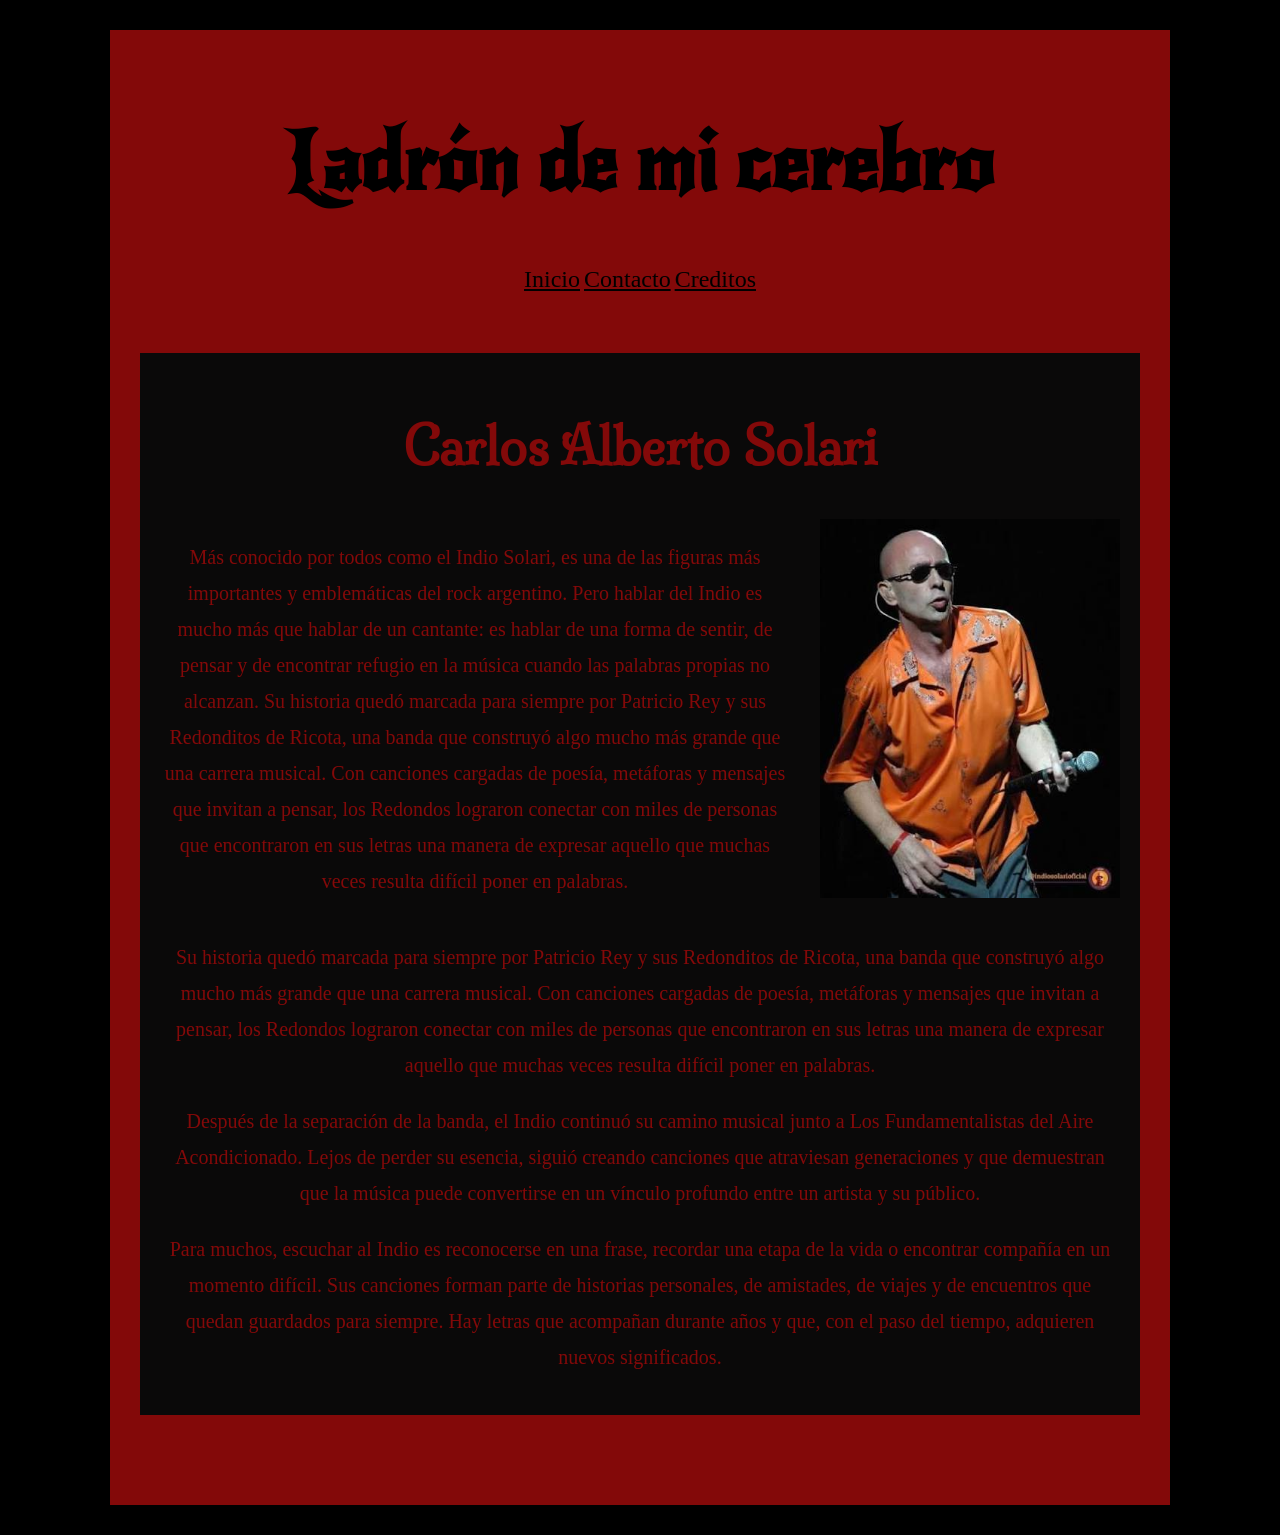
==== index.html @ 4a6aadce "index" ====
<!DOCTYPE html>
<html lang="es">
<head>
    <meta charset="UTF-8">
    <meta name="viewport" content="width=device-width, initial-scale=1.0">
    <title>Mi genio amor</title>
    <link rel="stylesheet" href="estilos/nuestro.css">
    <link rel="preconnect" href="https://fonts.googleapis.com">
<link rel="preconnect" href="https://fonts.gstatic.com" crossorigin>
<link href="https://fonts.googleapis.com/css2?family=Arvo:ital,wght@0,400;0,700;1,400;1,700&family=Barlow:ital,wght@0,100;0,200;0,300;0,400;0,500;0,600;0,700;0,800;0,900;1,100;1,200;1,300;1,400;1,500;1,600;1,700;1,800;1,900&family=Milonga&family=New+Rocker&display=swap" rel="stylesheet">
</head>
<body>

    <header>
        <h1>Ladrón de mi cerebro</h1>
        <nav>
            <a href="inicio.html">Inicio</a>
            <a href="contacto.html">Contacto</a>
            <a href="creditos.html">Creditos</a>
        </nav>
    </header>

    <main>
        <section>
            <h2>Carlos Alberto Solari</h2>
            
<div id="bloque">
        <p>Más conocido por todos como el Indio Solari, es una de las figuras más importantes y emblemáticas del rock argentino.
        Pero hablar del Indio es mucho más que hablar de un cantante: es hablar de una forma de sentir, de pensar y de encontrar 
        refugio en la música cuando las palabras propias no alcanzan.
        Su historia quedó marcada para siempre por Patricio Rey y sus Redonditos de Ricota,
         una banda que construyó algo mucho más grande que una carrera musical. Con canciones cargadas de poesía,
        metáforas y mensajes que invitan a pensar, los Redondos lograron conectar con miles de personas que encontraron en sus letras 
        una manera de expresar aquello que muchas veces resulta difícil poner en palabras.</p>

        <img src="img/guitarra.jpeg" alt="Indio guitarreando">
</div>
 <p>Su historia quedó marcada para siempre por Patricio Rey y sus Redonditos de Ricota, una banda que construyó algo mucho más grande que una carrera musical. Con canciones cargadas de poesía, metáforas y mensajes que invitan a pensar, los Redondos lograron conectar con miles de personas que encontraron en sus letras una manera de expresar aquello que muchas veces resulta difícil poner en palabras.</p>

        <p>Después de la separación de la banda, el Indio continuó su camino musical junto a Los Fundamentalistas del Aire Acondicionado. Lejos de perder su esencia, siguió creando canciones que atraviesan generaciones y que demuestran que la música puede convertirse en un vínculo profundo entre un artista y su público.</p>

        <p>Para muchos, escuchar al Indio es reconocerse en una frase, recordar una etapa de la vida o encontrar compañía en un momento difícil. Sus canciones forman parte de historias personales, de amistades, de viajes y de encuentros que quedan guardados para siempre. Hay letras que acompañan durante años y que, con el paso del tiempo, adquieren nuevos significados.</p>
  

    </main>

    <footer>
    
        
    </footer>

</body>
</html>
---- estilos/nuestro.css ----
/* Fondo general de la página */
body {
    background-color: black;
    color: black;
    text-align: center;
    margin: 20px;
    padding: 10px;
}

/* Bloque rojo con todo el contenido */
body > header,
body > main,
body > footer {
    background-color: rgb(131, 9, 9);
    max-width: 1000px;
    margin: 0 auto;
    padding: 30px;
}

/* Título principal */
h1 {
    font-family: 'New Rocker', cursive;
    font-size: 5em;
    color: black;
}

/* Títulos secundarios */
h2 {
    font-family: 'Milonga', cursive;
    font-size: 50px;
    color: rgb(131, 9, 9);
}

/* Secciones */
section {
    background-color: rgb(10, 9, 9);
    padding: 20px;
}

/* Párrafos */
p {
    font-size: 20px;
    line-height: 1.8;
    color: rgb(131, 9, 9);
}

/* Enlaces */
a {
    color: black;
    text-decoration: underline;
    font-size: 1.5em;
}

/* Bloque de párrafos e imagen: Mobile First */
#bloque {
    display: flex;
    flex-direction: column;
    align-items: center;
    gap: 20px;
}

/* Contenedor de los párrafos */
#bloque > div {
    width: 100%;
}

/* Imagen */
#bloque img {
    max-width: 100%;
    height: auto;
}

/* Adaptación para pantallas grandes */
@media (min-width: 768px) {
    #bloque {
        flex-direction: row;
        align-items: flex-start;
        gap: 30px;
    }

    #bloque > div {
        flex: 2;
    }

    #bloque img {
        flex: 1;
        width: 100%;
        max-width: 300px;
    }
}
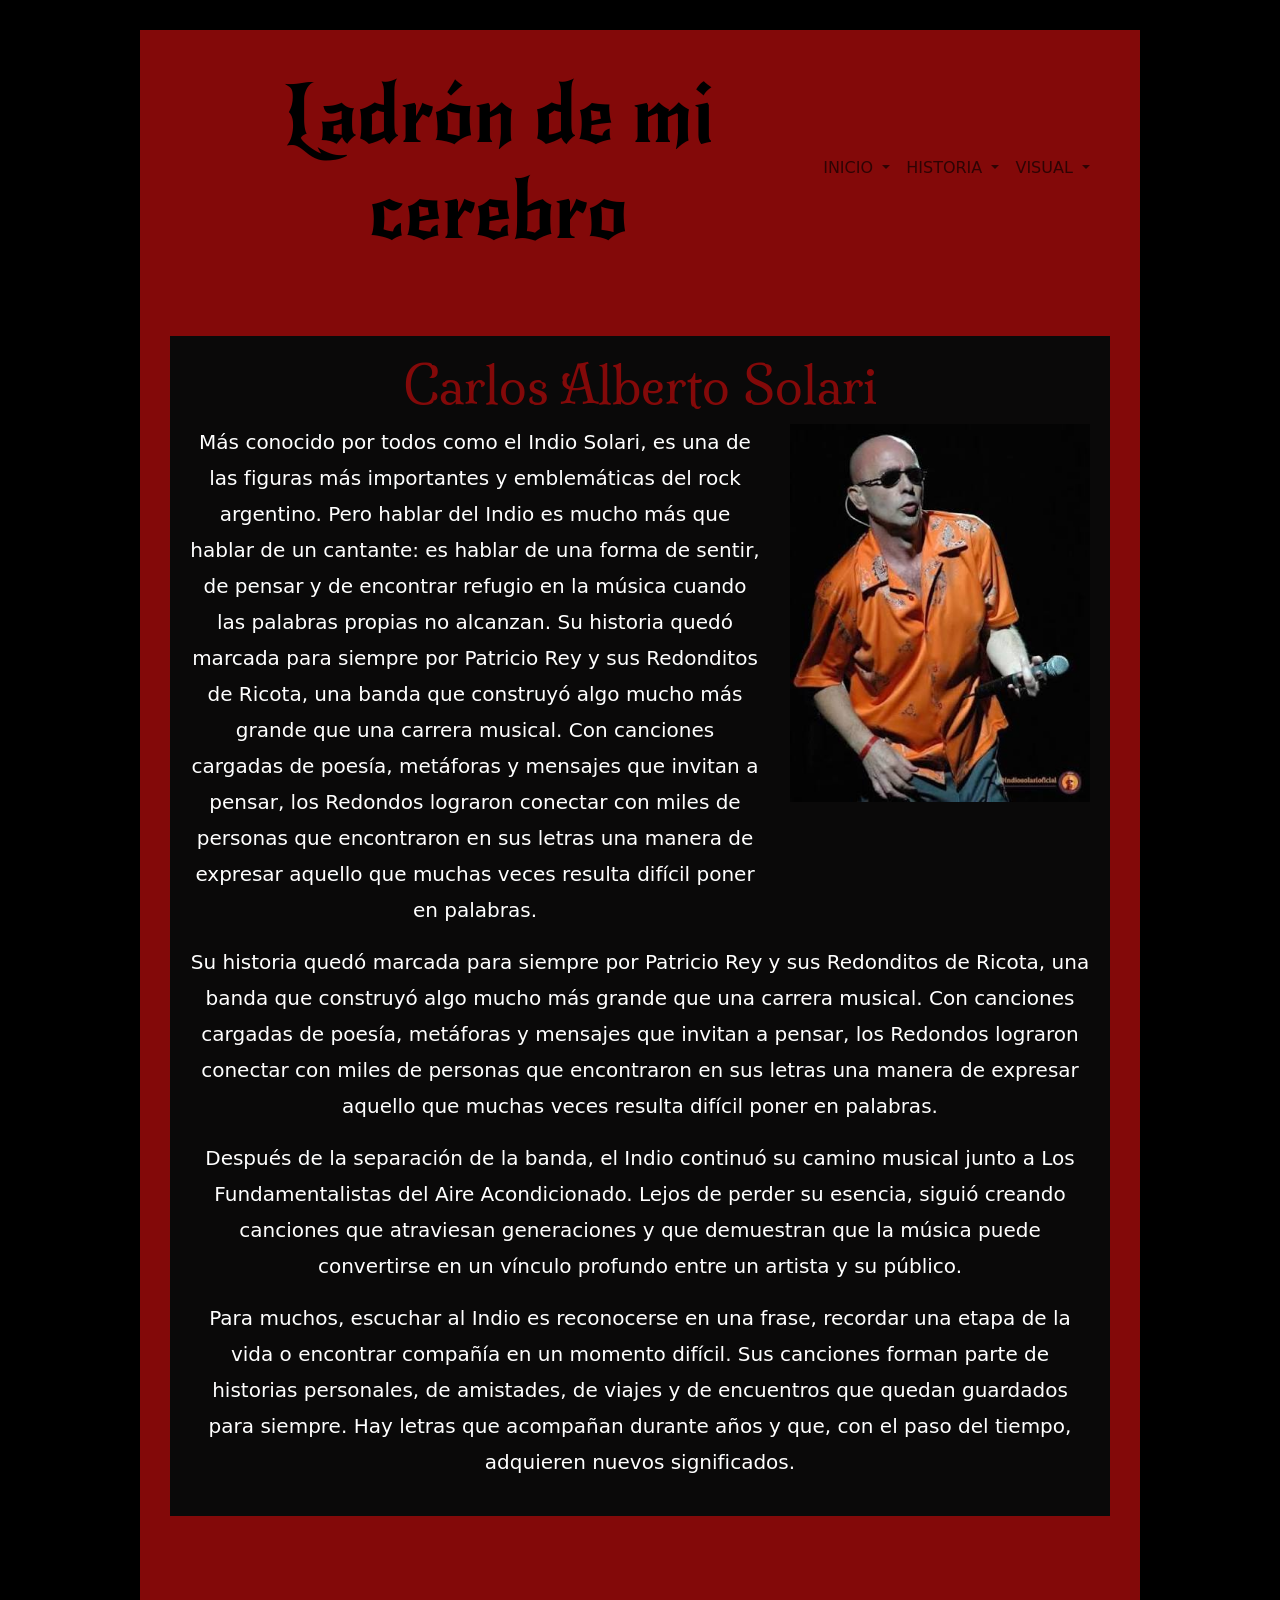
==== commit c807b0aa: "Framework + páginas Creación de páginas de contenido y adición del framework al código. Realización " ====
--- a/index.html
+++ b/index.html
@@ -4,20 +4,89 @@
     <meta charset="UTF-8">
     <meta name="viewport" content="width=device-width, initial-scale=1.0">
     <title>Mi genio amor</title>
-    <link rel="stylesheet" href="estilos/nuestro.css">
     <link rel="preconnect" href="https://fonts.googleapis.com">
 <link rel="preconnect" href="https://fonts.gstatic.com" crossorigin>
 <link href="https://fonts.googleapis.com/css2?family=Arvo:ital,wght@0,400;0,700;1,400;1,700&family=Barlow:ital,wght@0,100;0,200;0,300;0,400;0,500;0,600;0,700;0,800;0,900;1,100;1,200;1,300;1,400;1,500;1,600;1,700;1,800;1,900&family=Milonga&family=New+Rocker&display=swap" rel="stylesheet">
+<link href="https://cdn.jsdelivr.net/npm/bootstrap@5.3.8/dist/css/bootstrap.min.css" rel="stylesheet" integrity="sha384-sRIl4kxILFvY47J16cr9ZwB07vP4J8+LH7qKQnuqkuIAvNWLzeN8tE5YBujZqJLB" crossorigin="anonymous">
+  <link rel="stylesheet" href="estilos/nuestro.css">
 </head>
 <body>
 
     <header>
+       <nav class="navbar navbar-expand-lg">
+    <div class="container-fluid">
+
+        <!-- Nombre del sitio -->
+       
+        
         <h1>Ladrón de mi cerebro</h1>
-        <nav>
-            <a href="inicio.html">Inicio</a>
-            <a href="contacto.html">Contacto</a>
-            <a href="creditos.html">Creditos</a>
-        </nav>
+      
+      
+
+        <!-- Botón para pantallas pequeñas -->
+        <button class="navbar-toggler" type="button"
+            data-bs-toggle="collapse"
+            data-bs-target="#menuPrincipal"
+            aria-controls="menuPrincipal"
+            aria-expanded="false"
+            aria-label="Abrir menú">
+            <span class="navbar-toggler-icon"></span>
+        </button>
+
+        <!-- Menú de navegación -->
+        <div class="collapse navbar-collapse" id="menuPrincipal">
+            <ul class="navbar-nav ms-auto">
+
+                <!-- INICIO -->
+                <li class="nav-item dropdown">
+                    <a class="nav-link dropdown-toggle" href="#"
+                        role="button" data-bs-toggle="dropdown"
+                        aria-expanded="false">
+                        INICIO
+                    </a>
+
+                    <ul class="dropdown-menu">
+                        <li><a class="dropdown-item" href="index.html">INICIO</a></li>
+                        <li><a class="dropdown-item" href="contacto.html">FORO</a></li>
+                        <li><a class="dropdown-item" href="creditos.html">CRÉDITOS</a></li>
+                    </ul>
+                </li>
+
+                <!-- HISTORIA -->
+                <li class="nav-item dropdown">
+                    <a class="nav-link dropdown-toggle" href="#"
+                        role="button" data-bs-toggle="dropdown"
+                        aria-expanded="false">
+                        HISTORIA
+                    </a>
+
+                    <ul class="dropdown-menu">
+                        <li><a class="dropdown-item" href="linea-de-tiempo.html">LÍNEA DE TIEMPO</a></li>
+                        <li><a class="dropdown-item" href="ensayo.html">ENSAYO</a></li>
+                        <li><a class="dropdown-item" href="fallecimiento.html">FALLECIMIENTO</a></li>
+                    </ul>
+                </li>
+
+                <!-- VISUAL -->
+                <li class="nav-item dropdown">
+                    <a class="nav-link dropdown-toggle" href="#"
+                        role="button" data-bs-toggle="dropdown"
+                        aria-expanded="false">
+                        VISUAL
+                    </a>
+
+                    <ul class="dropdown-menu">
+                        <li><a class="dropdown-item" href="albumes.html">ÁLBUMES</a></li>
+                        <li><a class="dropdown-item" href="historia-visual.html">VISUAL</a></li>
+                        <li><a class="dropdown-item" href="reproductor.html">REPRODUCTOR</a></li>
+                    </ul>
+                </li>
+
+            </ul>
+        </div>
+    </div>
+</nav>
+
     </header>
 
     <main>
@@ -48,6 +117,6 @@
     
         
     </footer>
-
+ <script src="https://cdn.jsdelivr.net/npm/bootstrap@5.3.8/dist/js/bootstrap.bundle.min.js" integrity="sha384-FKyoEForCGlyvwx9Hj09JcYn3nv7wiPVlz7YYwJrWVcXK/BmnVDxM+D2scQbITxI" crossorigin="anonymous"></script>
 </body>
 </html>
--- a/estilos/nuestro.css
+++ b/estilos/nuestro.css
@@ -17,11 +17,22 @@
     padding: 30px;
 }
 
-/* Título principal */
+/* Título principal y menú de navegación */
 h1 {
     font-family: 'New Rocker', cursive;
     font-size: 5em;
     color: black;
+}
+
+
+.dropdown-menu {
+   background-color: black;
+}
+
+.dropdown-item {
+    color: white;
+    font-family: inherit;
+    font-size: 1rem;
 }
 
 /* Títulos secundarios */
@@ -41,7 +52,7 @@
 p {
     font-size: 20px;
     line-height: 1.8;
-    color: rgb(131, 9, 9);
+    color: rgb(255, 255, 255);
 }
 
 /* Enlaces */
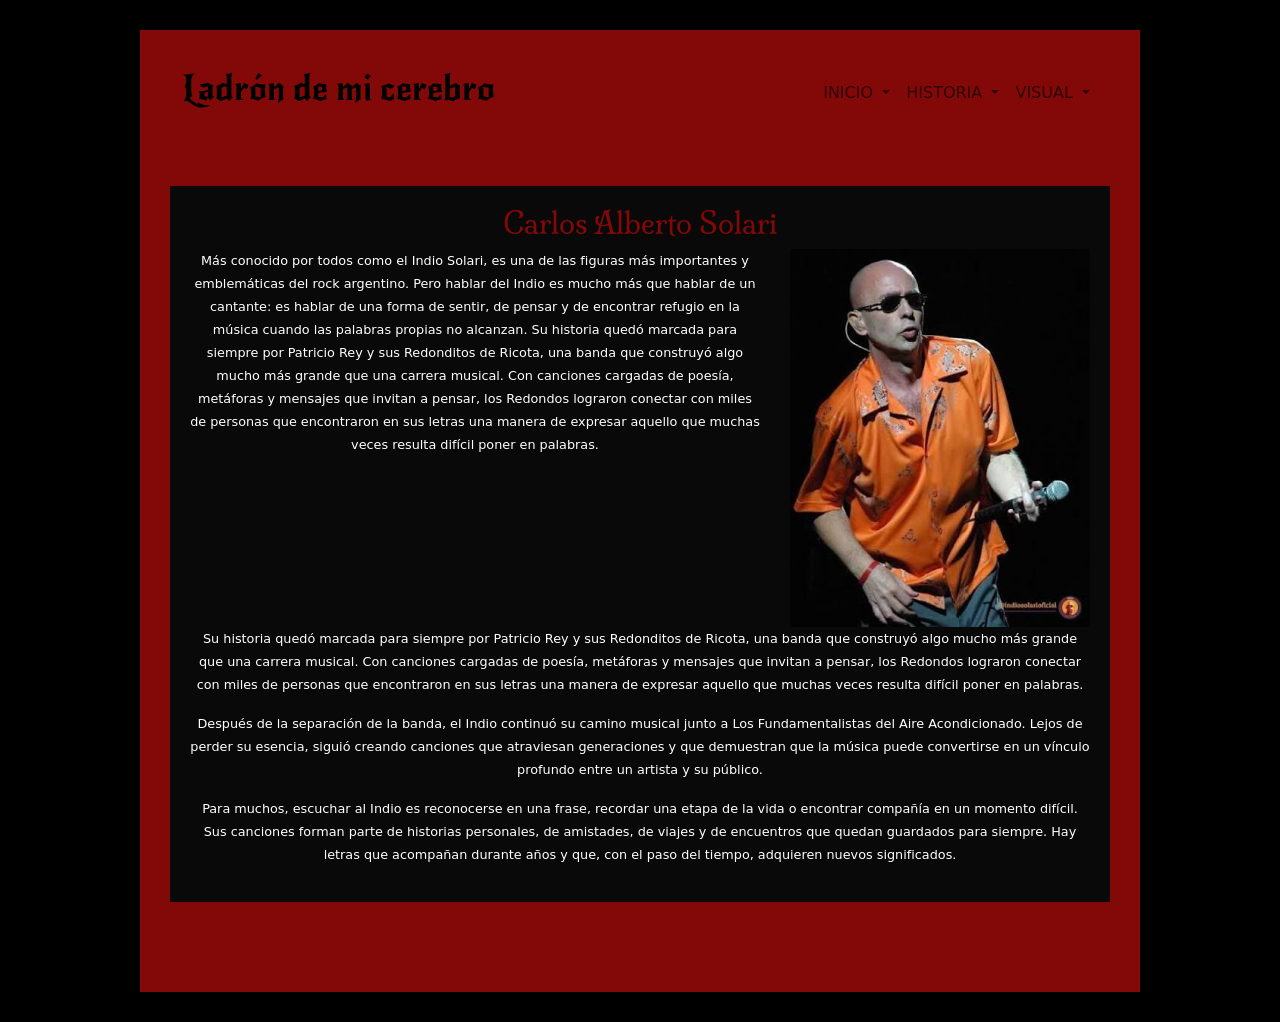
==== commit 0c6fa8dd: "Foro de fans Realizado el campo de formulario para el foro de fans. JS a desarrollar todavía." ====
--- a/index.html
+++ b/index.html
@@ -3,7 +3,7 @@
 <head>
     <meta charset="UTF-8">
     <meta name="viewport" content="width=device-width, initial-scale=1.0">
-    <title>Mi genio amor</title>
+    <title>Ladrón de mi cerebro</title>
     <link rel="preconnect" href="https://fonts.googleapis.com">
 <link rel="preconnect" href="https://fonts.gstatic.com" crossorigin>
 <link href="https://fonts.googleapis.com/css2?family=Arvo:ital,wght@0,400;0,700;1,400;1,700&family=Barlow:ital,wght@0,100;0,200;0,300;0,400;0,500;0,600;0,700;0,800;0,900;1,100;1,200;1,300;1,400;1,500;1,600;1,700;1,800;1,900&family=Milonga&family=New+Rocker&display=swap" rel="stylesheet">
--- a/estilos/nuestro.css
+++ b/estilos/nuestro.css
@@ -20,7 +20,7 @@
 /* Título principal y menú de navegación */
 h1 {
     font-family: 'New Rocker', cursive;
-    font-size: 5em;
+    font-size: 2.2rem;
     color: black;
 }
 
@@ -38,7 +38,7 @@
 /* Títulos secundarios */
 h2 {
     font-family: 'Milonga', cursive;
-    font-size: 50px;
+    font-size: 1.8rem;
     color: rgb(131, 9, 9);
 }
 
@@ -50,7 +50,7 @@
 
 /* Párrafos */
 p {
-    font-size: 20px;
+    font-size: 80%;
     line-height: 1.8;
     color: rgb(255, 255, 255);
 }
@@ -81,6 +81,34 @@
     height: auto;
 }
 
+
+/* Foro de fans */
+
+.btn {
+    background-color: black;
+    font-family: inherit;
+    color: white;
+    border-color: rgb(131, 9, 9) ;
+}
+
+.mb-3 {
+    font-family: inherit;
+    color: rgb(131, 9, 9);
+}
+
+.form-control {
+    font-family: inherit;
+   ;border-color: rgb(131, 9, 9) ;
+}
+
+.foto-mensaje {
+    display: block;
+    max-width: 100%;
+    max-height: 400px;
+    object-fit: contain;
+    margin-top: 1rem;
+}
+
 /* Adaptación para pantallas grandes */
 @media (min-width: 768px) {
     #bloque {
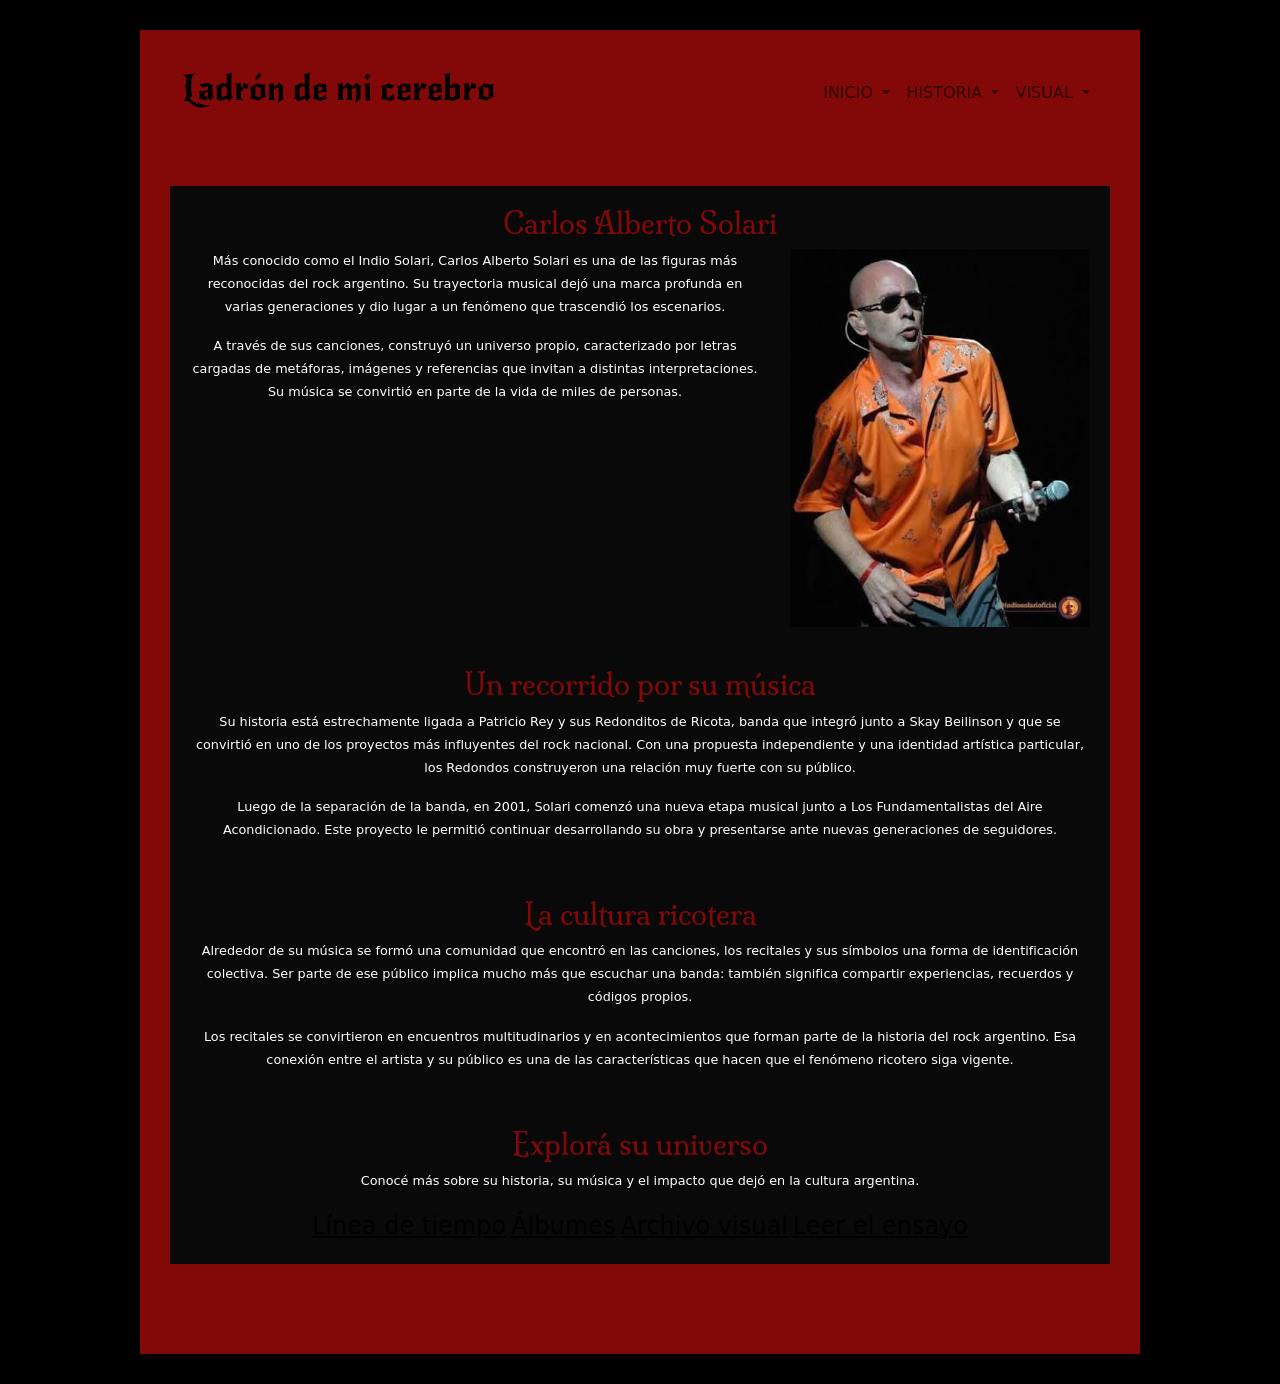
==== commit 427deb94: "inicio cambie todos los p y agregue links a otras paginas al final. me falta meterle estilos" ====
--- a/index.html
+++ b/index.html
@@ -89,29 +89,96 @@
 
     </header>
 
-    <main>
-        <section>
-            <h2>Carlos Alberto Solari</h2>
-            
-<div id="bloque">
-        <p>Más conocido por todos como el Indio Solari, es una de las figuras más importantes y emblemáticas del rock argentino.
-        Pero hablar del Indio es mucho más que hablar de un cantante: es hablar de una forma de sentir, de pensar y de encontrar 
-        refugio en la música cuando las palabras propias no alcanzan.
-        Su historia quedó marcada para siempre por Patricio Rey y sus Redonditos de Ricota,
-         una banda que construyó algo mucho más grande que una carrera musical. Con canciones cargadas de poesía,
-        metáforas y mensajes que invitan a pensar, los Redondos lograron conectar con miles de personas que encontraron en sus letras 
-        una manera de expresar aquello que muchas veces resulta difícil poner en palabras.</p>
+   
+<main>
 
-        <img src="img/guitarra.jpeg" alt="Indio guitarreando">
-</div>
- <p>Su historia quedó marcada para siempre por Patricio Rey y sus Redonditos de Ricota, una banda que construyó algo mucho más grande que una carrera musical. Con canciones cargadas de poesía, metáforas y mensajes que invitan a pensar, los Redondos lograron conectar con miles de personas que encontraron en sus letras una manera de expresar aquello que muchas veces resulta difícil poner en palabras.</p>
+    <!-- Presentación -->
+    <section>
+        <h2>Carlos Alberto Solari</h2>
 
-        <p>Después de la separación de la banda, el Indio continuó su camino musical junto a Los Fundamentalistas del Aire Acondicionado. Lejos de perder su esencia, siguió creando canciones que atraviesan generaciones y que demuestran que la música puede convertirse en un vínculo profundo entre un artista y su público.</p>
+        <div id="bloque">
+            <div>
+                <p>
+                    Más conocido como el Indio Solari, Carlos Alberto Solari
+                    es una de las figuras más reconocidas del rock argentino.
+                    Su trayectoria musical dejó una marca profunda en varias
+                    generaciones y dio lugar a un fenómeno que trascendió
+                    los escenarios.
+                </p>
 
-        <p>Para muchos, escuchar al Indio es reconocerse en una frase, recordar una etapa de la vida o encontrar compañía en un momento difícil. Sus canciones forman parte de historias personales, de amistades, de viajes y de encuentros que quedan guardados para siempre. Hay letras que acompañan durante años y que, con el paso del tiempo, adquieren nuevos significados.</p>
-  
+                <p>
+                    A través de sus canciones, construyó un universo propio,
+                    caracterizado por letras cargadas de metáforas, imágenes
+                    y referencias que invitan a distintas interpretaciones.
+                    Su música se convirtió en parte de la vida de miles de
+                    personas.
+                </p>
+            </div>
 
-    </main>
+            <img src="img/guitarra.jpeg" alt="Indio Solari tocando la guitarra">
+        </div>
+    </section>
+
+    <!-- Recorrido musical -->
+    <section>
+        <h2>Un recorrido por su música</h2>
+
+        <p>
+            Su historia está estrechamente ligada a Patricio Rey y sus
+            Redonditos de Ricota, banda que integró junto a Skay Beilinson
+            y que se convirtió en uno de los proyectos más influyentes
+            del rock nacional. Con una propuesta independiente y una
+            identidad artística particular, los Redondos construyeron
+            una relación muy fuerte con su público.
+        </p>
+
+        <p>
+            Luego de la separación de la banda, en 2001, Solari comenzó
+            una nueva etapa musical junto a Los Fundamentalistas del
+            Aire Acondicionado. Este proyecto le permitió continuar
+            desarrollando su obra y presentarse ante nuevas generaciones
+            de seguidores.
+        </p>
+    </section>
+
+    <!-- Cultura ricotera -->
+    <section>
+        <h2>La cultura ricotera</h2>
+
+        <p>
+            Alrededor de su música se formó una comunidad que encontró
+            en las canciones, los recitales y sus símbolos una forma
+            de identificación colectiva. Ser parte de ese público
+            implica mucho más que escuchar una banda: también significa
+            compartir experiencias, recuerdos y códigos propios.
+        </p>
+
+        <p>
+            Los recitales se convirtieron en encuentros multitudinarios
+            y en acontecimientos que forman parte de la historia del
+            rock argentino. Esa conexión entre el artista y su público
+            es una de las características que hacen que el fenómeno
+            ricotero siga vigente.
+        </p>
+    </section>
+
+    <!-- Accesos a otras páginas -->
+    <section>
+        <h2>Explorá su universo</h2>
+
+        <p>
+            Conocé más sobre su historia, su música y el impacto que
+            dejó en la cultura argentina.
+        </p>
+
+        <a href="linea-de-tiempo.html">Línea de tiempo</a>
+        <a href="albumes.html">Álbumes</a>
+        <a href="historia-visual.html">Archivo visual</a>
+        <a href="ensayo.html">Leer el ensayo</a>
+    </section>
+
+</main>
+
 
     <footer>
     
--- a/estilos/nuestro.css
+++ b/estilos/nuestro.css
@@ -109,6 +109,94 @@
     margin-top: 1rem;
 }
 
+#listaMensajes .card {
+    font-family: inherit;
+    background-color: black;
+}
+
+
+/* Reproductor de música */
+
+.contenedor-tv {
+    position: relative;
+    width: 90%;
+    max-width: 500px;
+    margin: 0 auto;
+}
+
+.tv {
+    width: 100%;
+    display: block;
+}
+
+#pantallaTV {
+    position: absolute;
+    top: 14.5%;
+    left: 15%;
+    width: 68%;
+    height: 53%;
+    border: 0;
+    background: #000;
+    border-radius: 14px;
+}
+
+#botonInicio {
+    position: absolute;
+    top: 41%;        /* top + height/2 */
+    left: 49%;       /* left + width/2 */
+    transform: translate(-50%, -50%);
+    z-index: 2;
+}
+
+#botonOtra {
+    font-family: inherit;
+    background-color: black;
+    color: white;
+    border-color: rgb(131, 9, 9);
+    
+}
+
+#botonOtra:hover {
+    background-color:  white;
+    color: black;
+    border-color: rgb(131, 9, 9);
+}
+
+/* Archivo visual (rizoma) */
+#rizoma {
+  height: 75vh;
+  padding: 0;
+}
+
+#rizoma canvas {
+  display: block;   /* sin esto queda un espacio fantasma debajo del canvas */
+}
+
+/* Archivo visual: ficha */
+.ficha {
+  text-align: left;               /* el body centra todo; un texto largo se lee mejor alineado a la izquierda */
+}
+
+.ficha .offcanvas-title {
+  color: white;                   /* el h2 global es bordó: sobre fondo oscuro casi no se ve */
+}
+
+.ficha p {
+  font-size: 1rem;                /* el 80% global es chico para leer una historia */
+}
+
+.ficha a {
+  color: #f0a5a5;                 /* el negro global sería invisible acá */
+  font-size: inherit;             /* y el 1.5em lo haría enorme */
+}
+
+.ficha figure img {
+  margin-bottom: 0.5rem;
+}
+
+.intro-archivo p { font-size: 1rem; }
+#comoFunciona { text-align: left; margin-top: 1rem; }
+
 /* Adaptación para pantallas grandes */
 @media (min-width: 768px) {
     #bloque {
@@ -126,4 +214,48 @@
         width: 100%;
         max-width: 300px;
     }
+}
+
+/* Línea de tiempo */
+
+.hoja {
+    background-color: #f4ecc8;           /* amarillo papel */
+    color: #2b2b2b;                      /* texto oscuro, para que se lea */
+    font-family: 'Courier New', Courier, monospace;   /* tipografía de máquina de escribir */
+
+    width: 100%;
+    max-width: 700px;
+    min-height: 500px;
+    margin: 0 auto;
+    padding: 40px 50px;
+
+    border-radius: 3px;
+    box-shadow: 0 6px 18px rgba(0, 0, 0, 0.45);   /* sombra: la hoja "flota" sobre el fondo */
+}
+
+.hoja h3 {
+    color: #1a1a1a;
+    font-size: 1.2rem;
+    margin-top: 1.5rem;
+}
+
+.hoja p {
+    font-size: 1rem;
+    line-height: 1.6;
+}
+
+@media (max-width: 576px) {
+    .hoja {
+        padding: 25px 20px;
+    }
+}
+
+.hito {
+    margin-bottom: 1.5rem;
+    padding-bottom: 1rem;
+    border-bottom: 1px dashed #b8ad80;
+}
+
+#lineaTiempo p {
+    color: #2b2b2b;
 }
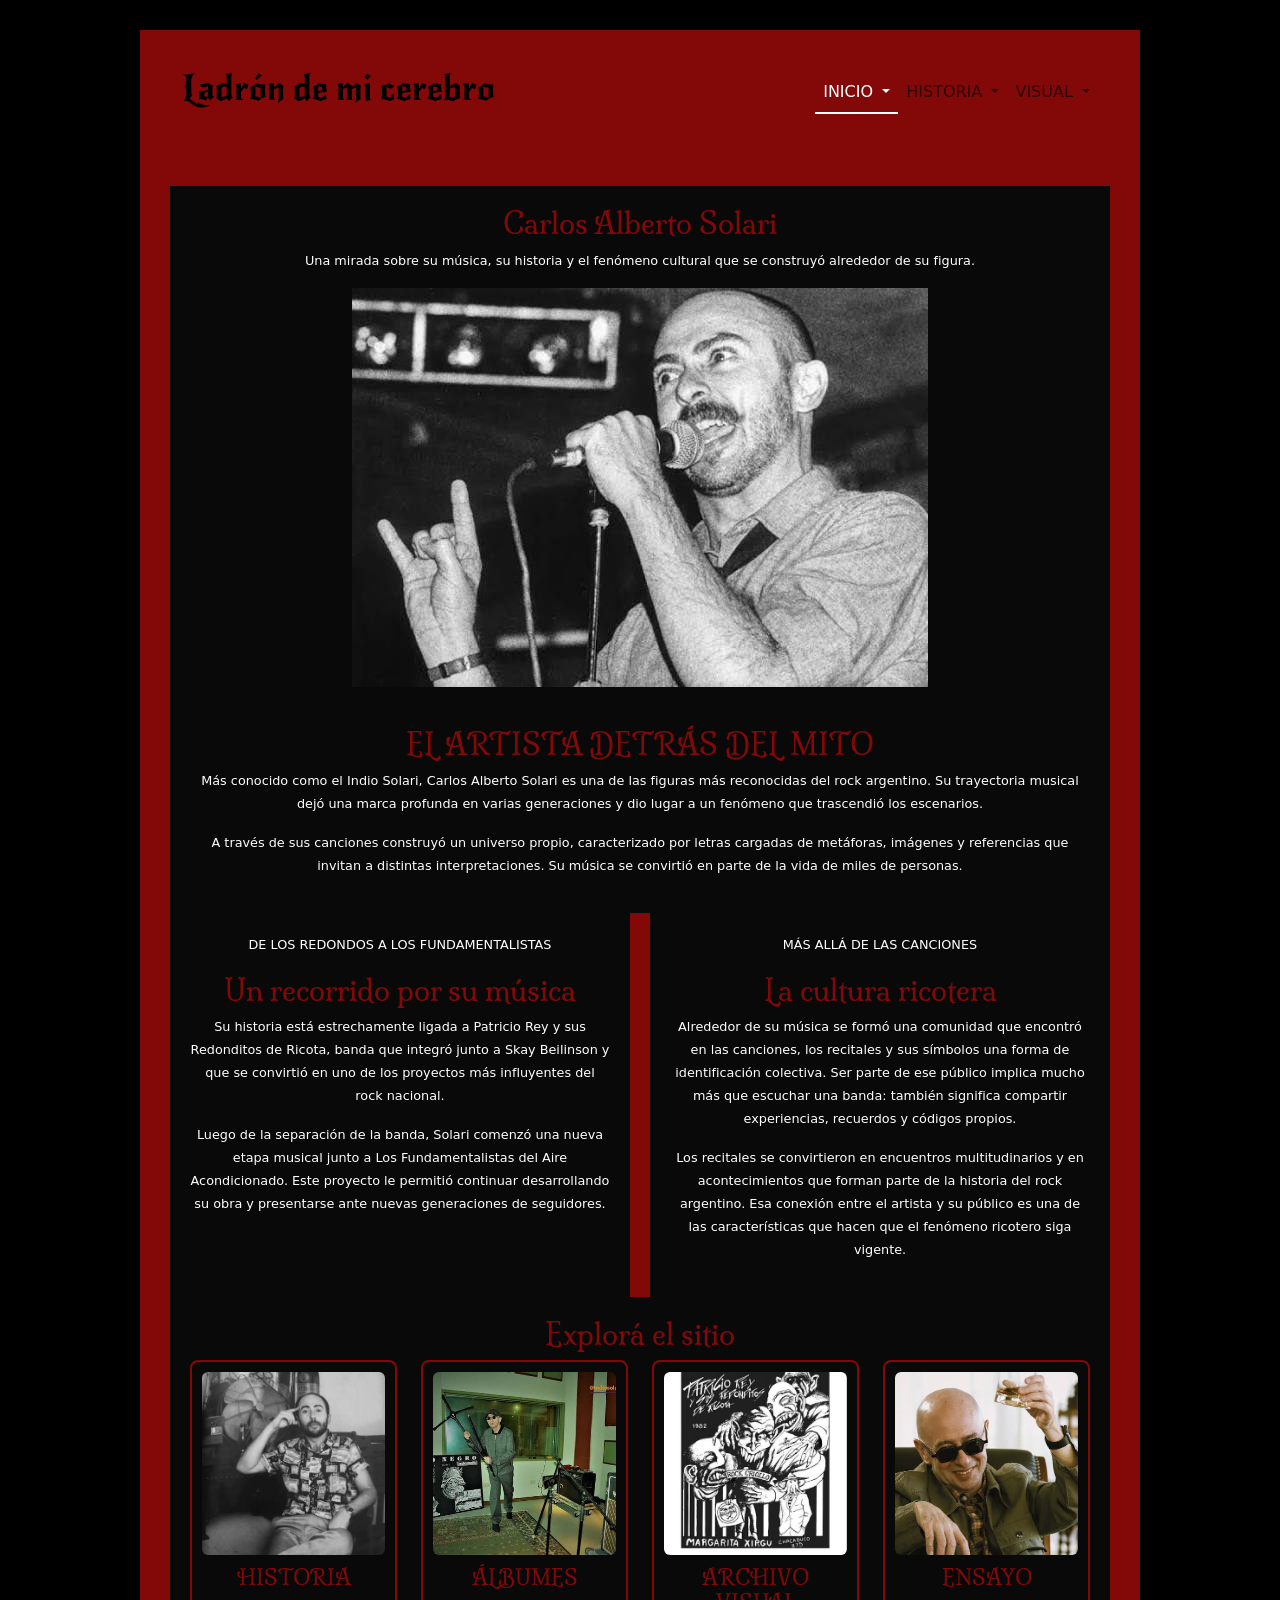
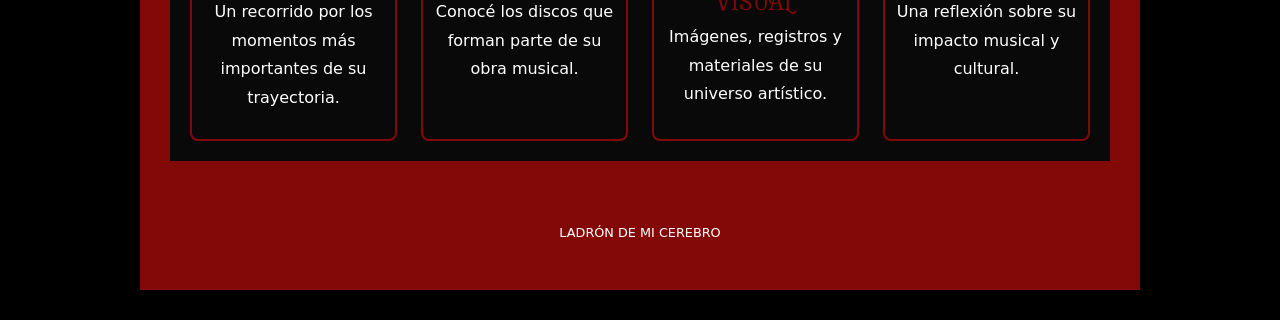
==== commit 347f5133: "cambios en el inicio agregue links que redirigen a otras partes de la pag y modifique casi todo el i" ====
--- a/index.html
+++ b/index.html
@@ -1,102 +1,117 @@
+
 <!DOCTYPE html>
 <html lang="es">
 <head>
     <meta charset="UTF-8">
     <meta name="viewport" content="width=device-width, initial-scale=1.0">
+
     <title>Ladrón de mi cerebro</title>
+
     <link rel="preconnect" href="https://fonts.googleapis.com">
-<link rel="preconnect" href="https://fonts.gstatic.com" crossorigin>
-<link href="https://fonts.googleapis.com/css2?family=Arvo:ital,wght@0,400;0,700;1,400;1,700&family=Barlow:ital,wght@0,100;0,200;0,300;0,400;0,500;0,600;0,700;0,800;0,900;1,100;1,200;1,300;1,400;1,500;1,600;1,700;1,800;1,900&family=Milonga&family=New+Rocker&display=swap" rel="stylesheet">
-<link href="https://cdn.jsdelivr.net/npm/bootstrap@5.3.8/dist/css/bootstrap.min.css" rel="stylesheet" integrity="sha384-sRIl4kxILFvY47J16cr9ZwB07vP4J8+LH7qKQnuqkuIAvNWLzeN8tE5YBujZqJLB" crossorigin="anonymous">
-  <link rel="stylesheet" href="estilos/nuestro.css">
+    <link rel="preconnect" href="https://fonts.gstatic.com" crossorigin>
+
+    <link href="https://fonts.googleapis.com/css2?family=Arvo:ital,wght@0,400;0,700;1,400;1,700&family=Barlow:wght@400;500;600;700;800&family=Milonga&family=New+Rocker&display=swap" rel="stylesheet">
+
+    <link href="https://cdn.jsdelivr.net/npm/bootstrap@5.3.8/dist/css/bootstrap.min.css" rel="stylesheet">
+
+    <link rel="stylesheet" href="estilos/nuestro.css">
 </head>
+
 <body>
 
-    <header>
-       <nav class="navbar navbar-expand-lg">
-    <div class="container-fluid">
-
-        <!-- Nombre del sitio -->
-       
-        
-        <h1>Ladrón de mi cerebro</h1>
-      
-      
-
-        <!-- Botón para pantallas pequeñas -->
-        <button class="navbar-toggler" type="button"
-            data-bs-toggle="collapse"
-            data-bs-target="#menuPrincipal"
-            aria-controls="menuPrincipal"
-            aria-expanded="false"
-            aria-label="Abrir menú">
-            <span class="navbar-toggler-icon"></span>
-        </button>
-
-        <!-- Menú de navegación -->
-        <div class="collapse navbar-collapse" id="menuPrincipal">
-            <ul class="navbar-nav ms-auto">
-
-                <!-- INICIO -->
-                <li class="nav-item dropdown">
-                    <a class="nav-link dropdown-toggle" href="#"
-                        role="button" data-bs-toggle="dropdown"
-                        aria-expanded="false">
+<header>
+    <nav class="navbar navbar-expand-lg">
+        <div class="container-fluid">
+
+            <h1>Ladrón de mi cerebro</h1>
+
+            <button class="navbar-toggler" type="button"
+                data-bs-toggle="collapse"
+                data-bs-target="#menuPrincipal"
+                aria-controls="menuPrincipal"
+                aria-expanded="false"
+                aria-label="Abrir menú">
+                <span class="navbar-toggler-icon"></span>
+            </button>
+
+            <div class="collapse navbar-collapse" id="menuPrincipal">
+                <ul class="navbar-nav ms-auto">
+
+                    <li class="nav-item dropdown">
+                       <a class="nav-link dropdown-toggle active" href="#"
+                       role="button" data-bs-toggle="dropdown" aria-current="page">
                         INICIO
-                    </a>
-
-                    <ul class="dropdown-menu">
-                        <li><a class="dropdown-item" href="index.html">INICIO</a></li>
-                        <li><a class="dropdown-item" href="contacto.html">FORO</a></li>
-                        <li><a class="dropdown-item" href="creditos.html">CRÉDITOS</a></li>
-                    </ul>
-                </li>
-
-                <!-- HISTORIA -->
-                <li class="nav-item dropdown">
-                    <a class="nav-link dropdown-toggle" href="#"
-                        role="button" data-bs-toggle="dropdown"
-                        aria-expanded="false">
-                        HISTORIA
-                    </a>
-
-                    <ul class="dropdown-menu">
-                        <li><a class="dropdown-item" href="linea-de-tiempo.html">LÍNEA DE TIEMPO</a></li>
-                        <li><a class="dropdown-item" href="ensayo.html">ENSAYO</a></li>
-                        <li><a class="dropdown-item" href="fallecimiento.html">FALLECIMIENTO</a></li>
-                    </ul>
-                </li>
-
-                <!-- VISUAL -->
-                <li class="nav-item dropdown">
-                    <a class="nav-link dropdown-toggle" href="#"
-                        role="button" data-bs-toggle="dropdown"
-                        aria-expanded="false">
-                        VISUAL
-                    </a>
-
-                    <ul class="dropdown-menu">
-                        <li><a class="dropdown-item" href="albumes.html">ÁLBUMES</a></li>
-                        <li><a class="dropdown-item" href="historia-visual.html">VISUAL</a></li>
-                        <li><a class="dropdown-item" href="reproductor.html">REPRODUCTOR</a></li>
-                    </ul>
-                </li>
-
-            </ul>
-        </div>
-    </div>
-</nav>
-
-    </header>
-
-   
-<main>
-
-    <!-- Presentación -->
-    <section>
-        <h2>Carlos Alberto Solari</h2>
-
-        <div id="bloque">
+                        </a>
+                        <ul class="dropdown-menu">
+                        <a class="dropdown-item active" href="index.html" aria-current="page">INICIO</a>                            <li><a class="dropdown-item" href="contacto.html">FORO</a></li>
+                            <li><a class="dropdown-item" href="creditos.html">CRÉDITOS</a></li>
+                        </ul>
+                    </li>
+
+                    <li class="nav-item dropdown">
+                        <a class="nav-link dropdown-toggle" href="#"
+                            role="button" data-bs-toggle="dropdown">
+                            HISTORIA
+                        </a>
+                        <ul class="dropdown-menu">
+                            <li><a class="dropdown-item" href="linea-de-tiempo.html">LÍNEA DE TIEMPO</a></li>
+                            <li><a class="dropdown-item" href="ensayo.html">ENSAYO</a></li>
+                            <li><a class="dropdown-item" href="fallecimiento.html">FALLECIMIENTO</a></li>
+                        </ul>
+                    </li>
+
+                    <li class="nav-item dropdown">
+                        <a class="nav-link dropdown-toggle" href="#"
+                            role="button" data-bs-toggle="dropdown">
+                            VISUAL
+                        </a>
+                        <ul class="dropdown-menu">
+                            <li><a class="dropdown-item" href="albumes.html">ÁLBUMES</a></li>
+                            <li><a class="dropdown-item" href="historia-visual.html">VISUAL</a></li>
+                            <li><a class="dropdown-item" href="reproductor.html">REPRODUCTOR</a></li>
+                        </ul>
+                    </li>
+
+                </ul>
+            </div>
+        </div>
+    </nav>
+</header>
+
+<main id="inicio">
+
+    <!-- PORTADA PRINCIPAL -->
+    <section id="portadaInicio">
+
+        <div class="texto-portada">
+
+            <h2>Carlos Alberto Solari</h2>
+
+
+            <p>
+                Una mirada sobre su música, su historia y el fenómeno
+                cultural que se construyó alrededor de su figura.
+            </p>
+
+        </div>
+
+        <div class="imagen-portada">
+            <!-- Reemplazar por una fotografía del Indio -->
+            <img src="img/indio-portada.jpeg" alt="Indio Solari">
+        </div>
+
+    </section>
+
+
+    <!-- PRESENTACIÓN -->
+    <section id="presentacionInicio">
+
+        <div class="titulo-seccion">
+            <h2>EL ARTISTA DETRÁS DEL MITO</h2>
+        </div>
+
+        <div class="contenido-presentacion">
+
             <div>
                 <p>
                     Más conocido como el Indio Solari, Carlos Alberto Solari
@@ -107,7 +122,7 @@
                 </p>
 
                 <p>
-                    A través de sus canciones, construyó un universo propio,
+                    A través de sus canciones construyó un universo propio,
                     caracterizado por letras cargadas de metáforas, imágenes
                     y referencias que invitan a distintas interpretaciones.
                     Su música se convirtió en parte de la vida de miles de
@@ -115,75 +130,100 @@
                 </p>
             </div>
 
-            <img src="img/guitarra.jpeg" alt="Indio Solari tocando la guitarra">
-        </div>
-    </section>
-
-    <!-- Recorrido musical -->
-    <section>
-        <h2>Un recorrido por su música</h2>
-
-        <p>
-            Su historia está estrechamente ligada a Patricio Rey y sus
-            Redonditos de Ricota, banda que integró junto a Skay Beilinson
-            y que se convirtió en uno de los proyectos más influyentes
-            del rock nacional. Con una propuesta independiente y una
-            identidad artística particular, los Redondos construyeron
-            una relación muy fuerte con su público.
-        </p>
-
-        <p>
-            Luego de la separación de la banda, en 2001, Solari comenzó
-            una nueva etapa musical junto a Los Fundamentalistas del
-            Aire Acondicionado. Este proyecto le permitió continuar
-            desarrollando su obra y presentarse ante nuevas generaciones
-            de seguidores.
-        </p>
-    </section>
-
-    <!-- Cultura ricotera -->
-    <section>
-        <h2>La cultura ricotera</h2>
-
-        <p>
-            Alrededor de su música se formó una comunidad que encontró
-            en las canciones, los recitales y sus símbolos una forma
-            de identificación colectiva. Ser parte de ese público
-            implica mucho más que escuchar una banda: también significa
-            compartir experiencias, recuerdos y códigos propios.
-        </p>
-
-        <p>
-            Los recitales se convirtieron en encuentros multitudinarios
-            y en acontecimientos que forman parte de la historia del
-            rock argentino. Esa conexión entre el artista y su público
-            es una de las características que hacen que el fenómeno
-            ricotero siga vigente.
-        </p>
-    </section>
-
-    <!-- Accesos a otras páginas -->
-    <section>
-        <h2>Explorá su universo</h2>
-
-        <p>
-            Conocé más sobre su historia, su música y el impacto que
-            dejó en la cultura argentina.
-        </p>
-
-        <a href="linea-de-tiempo.html">Línea de tiempo</a>
-        <a href="albumes.html">Álbumes</a>
-        <a href="historia-visual.html">Archivo visual</a>
-        <a href="ensayo.html">Leer el ensayo</a>
+
+        </div>
+    </section>
+
+
+   <!-- RECORRIDO Y CULTURA RICOTERA -->
+<div id="bloquesInicio">
+
+    <!-- RECORRIDO MUSICAL -->
+    <section id="recorridoInicio">
+        <div class="titulo-seccion">
+            <p>DE LOS REDONDOS A LOS FUNDAMENTALISTAS</p>
+            <h2>Un recorrido por su música</h2>
+        </div>
+
+        <p>Su historia está estrechamente ligada a Patricio Rey y sus Redonditos de Ricota, banda que integró junto a Skay Beilinson y que se convirtió en uno de los proyectos más influyentes del rock nacional.</p>
+
+        <p>Luego de la separación de la banda, Solari comenzó una nueva etapa musical junto a Los Fundamentalistas del Aire Acondicionado. Este proyecto le permitió continuar desarrollando su obra y presentarse ante nuevas generaciones de seguidores.</p>
+    </section>
+
+    <!-- CULTURA RICOTERA -->
+    <section id="universoSolari">
+        <div class="titulo-seccion">
+            <p>MÁS ALLÁ DE LAS CANCIONES</p>
+            <h2>La cultura ricotera</h2>
+        </div>
+
+        <p>Alrededor de su música se formó una comunidad que encontró en las canciones, los recitales y sus símbolos una forma de identificación colectiva. Ser parte de ese público implica mucho más que escuchar una banda: también significa compartir experiencias, recuerdos y códigos propios.</p>
+
+        <p>Los recitales se convirtieron en encuentros multitudinarios y en acontecimientos que forman parte de la historia del rock argentino. Esa conexión entre el artista y su público es una de las características que hacen que el fenómeno ricotero siga vigente.</p>
+    </section>
+
+</div>
+
+    <!-- ACCESOS A OTRAS PÁGINAS -->
+    <section id="explorarInicio">
+
+        <div class="titulo-seccion">
+    
+            <h2>Explorá el sitio</h2>
+        </div>
+
+        <div class="row g-4 tarjetas-inicio">
+
+            <div class="col-12 col-md-6 col-lg-3">
+                <a href="linea-de-tiempo.html" class="tarjeta-inicio">
+                    <img src="img/acceso-historia.jpeg" alt="Historia del Indio Solari">
+                    <div>
+                        <h3>HISTORIA</h3>
+                        <p>Un recorrido por los momentos más importantes de su trayectoria.</p>
+                    </div>
+                </a>
+            </div>
+
+            <div class="col-12 col-md-6 col-lg-3">
+                <a href="albumes.html" class="tarjeta-inicio">
+                    <img src="img/acceso-albumes.jpeg" alt="Álbumes musicales">
+                    <div>
+                        <h3>ÁLBUMES</h3>
+                        <p>Conocé los discos que forman parte de su obra musical.</p>
+                    </div>
+                </a>
+            </div>
+
+            <div class="col-12 col-md-6 col-lg-3">
+                <a href="historia-visual.html" class="tarjeta-inicio">
+                    <img src="img/acceso-visual.jpeg" alt="Archivo visual">
+                    <div>
+                        <h3>ARCHIVO VISUAL</h3>
+                        <p>Imágenes, registros y materiales de su universo artístico.</p>
+                    </div>
+                </a>
+            </div>
+
+            <div class="col-12 col-md-6 col-lg-3">
+                <a href="ensayo.html" class="tarjeta-inicio">
+                    <img src="img/acceso-ensayo.jpeg" alt="Ensayo sobre el Indio Solari">
+                    <div>
+                        <h3>ENSAYO</h3>
+                        <p>Una reflexión sobre su impacto musical y cultural.</p>
+                    </div>
+                </a>
+            </div>
+
+        </div>
     </section>
 
 </main>
 
-
-    <footer>
-    
-        
-    </footer>
- <script src="https://cdn.jsdelivr.net/npm/bootstrap@5.3.8/dist/js/bootstrap.bundle.min.js" integrity="sha384-FKyoEForCGlyvwx9Hj09JcYn3nv7wiPVlz7YYwJrWVcXK/BmnVDxM+D2scQbITxI" crossorigin="anonymous"></script>
+<footer>
+    <p>LADRÓN DE MI CEREBRO </p>
+</footer>
+
+<script src="https://cdn.jsdelivr.net/npm/bootstrap@5.3.8/dist/js/bootstrap.bundle.min.js"></script>
+
 </body>
 </html>
--- a/estilos/nuestro.css
+++ b/estilos/nuestro.css
@@ -258,4 +258,135 @@
 
 #lineaTiempo p {
     color: #2b2b2b;
+}
+
+.img-hito {
+    width: 100%;
+    max-width: 400px;
+    height: auto;
+    display: block;
+    margin: 0 auto 1rem;
+}
+
+/* Ventana emergente de los álbumes */
+#modalAlbum .modal-content {
+    background-color: black;
+    color: white;
+    border: 2px solid rgb(131, 9, 9);
+}
+
+#modalAlbum .modal-header {
+    border-bottom: 1px solid rgb(131, 9, 9);
+}
+
+#modalAlbum .modal-body {
+    color: white;
+}
+
+#modalAlbum .modal-body h3 {
+    font-family: 'Milonga', cursive;
+    color: rgb(131, 9, 9);
+}
+
+#modalAlbum .modal-body p {
+    color: white;
+    font-size: 1rem;
+    text-align: left;
+}
+
+#modalAlbum .modal-body img {
+    width: 100%;
+    height: auto;
+}
+
+/* Inicio: recorrido musical y cultura ricotera */
+
+/* Mobile first */
+#bloquesInicio {
+    display: flex;
+    flex-direction: column;
+    gap: 20px;
+}
+
+/* Adaptación para pantallas grandes */
+@media (min-width: 768px) {
+    #bloquesInicio {
+        flex-direction: row;
+        align-items: stretch;
+        gap: 20px;
+    }
+
+    #bloquesInicio section {
+        flex: 1;
+        width: 50%;
+    }
+}
+/* Tarjetas de acceso de la página de inicio */
+
+.tarjetas-inicio {
+    align-items: stretch;
+}
+
+.tarjeta-inicio {
+    display: block;
+    width: 100%;
+    height: 100%;
+    text-decoration: none;
+}
+
+.tarjeta-inicio img {
+    display: block;
+    width: 100%;
+    aspect-ratio: 1 / 1;
+    object-fit: cover;
+}
+
+.tarjeta-inicio h3 {
+    color: rgb(131, 9, 9);
+    font-family: 'Milonga', cursive;
+    font-size: 1.3rem;
+    margin-top: 10px;
+}
+
+.tarjeta-inicio p {
+    font-size: 1rem;
+}
+/* Bordes y efectos de las tarjetas de inicio */
+
+.tarjeta-inicio {
+    border: 2px solid rgb(131, 9, 9);
+    border-radius: 8px;
+    padding: 10px;
+    transition: transform 0.3s ease;
+}
+
+/* Imágenes ligeramente redondeadas */
+.tarjeta-inicio img {
+    border-radius: 6px;
+}
+
+/* Efecto al pasar el mouse */
+.tarjeta-inicio:hover {
+    transform: scale(1.04);
+    z-index: 2;
+}
+/* Cambio de color al hacer click */
+.tarjeta-inicio:active {
+    background-color: rgb(131, 9, 9);
+    border-color: white;
+}
+
+.tarjeta-inicio:active h3,
+.tarjeta-inicio:active p {
+    color: white;
+}
+/* Página activa en el menú */
+.navbar .nav-link.active {
+    color: white;
+    border-bottom: 2px solid white;
+}
+
+.navbar .dropdown-item.active {
+    background-color: rgb(131, 9, 9);
+    color: white;
 }
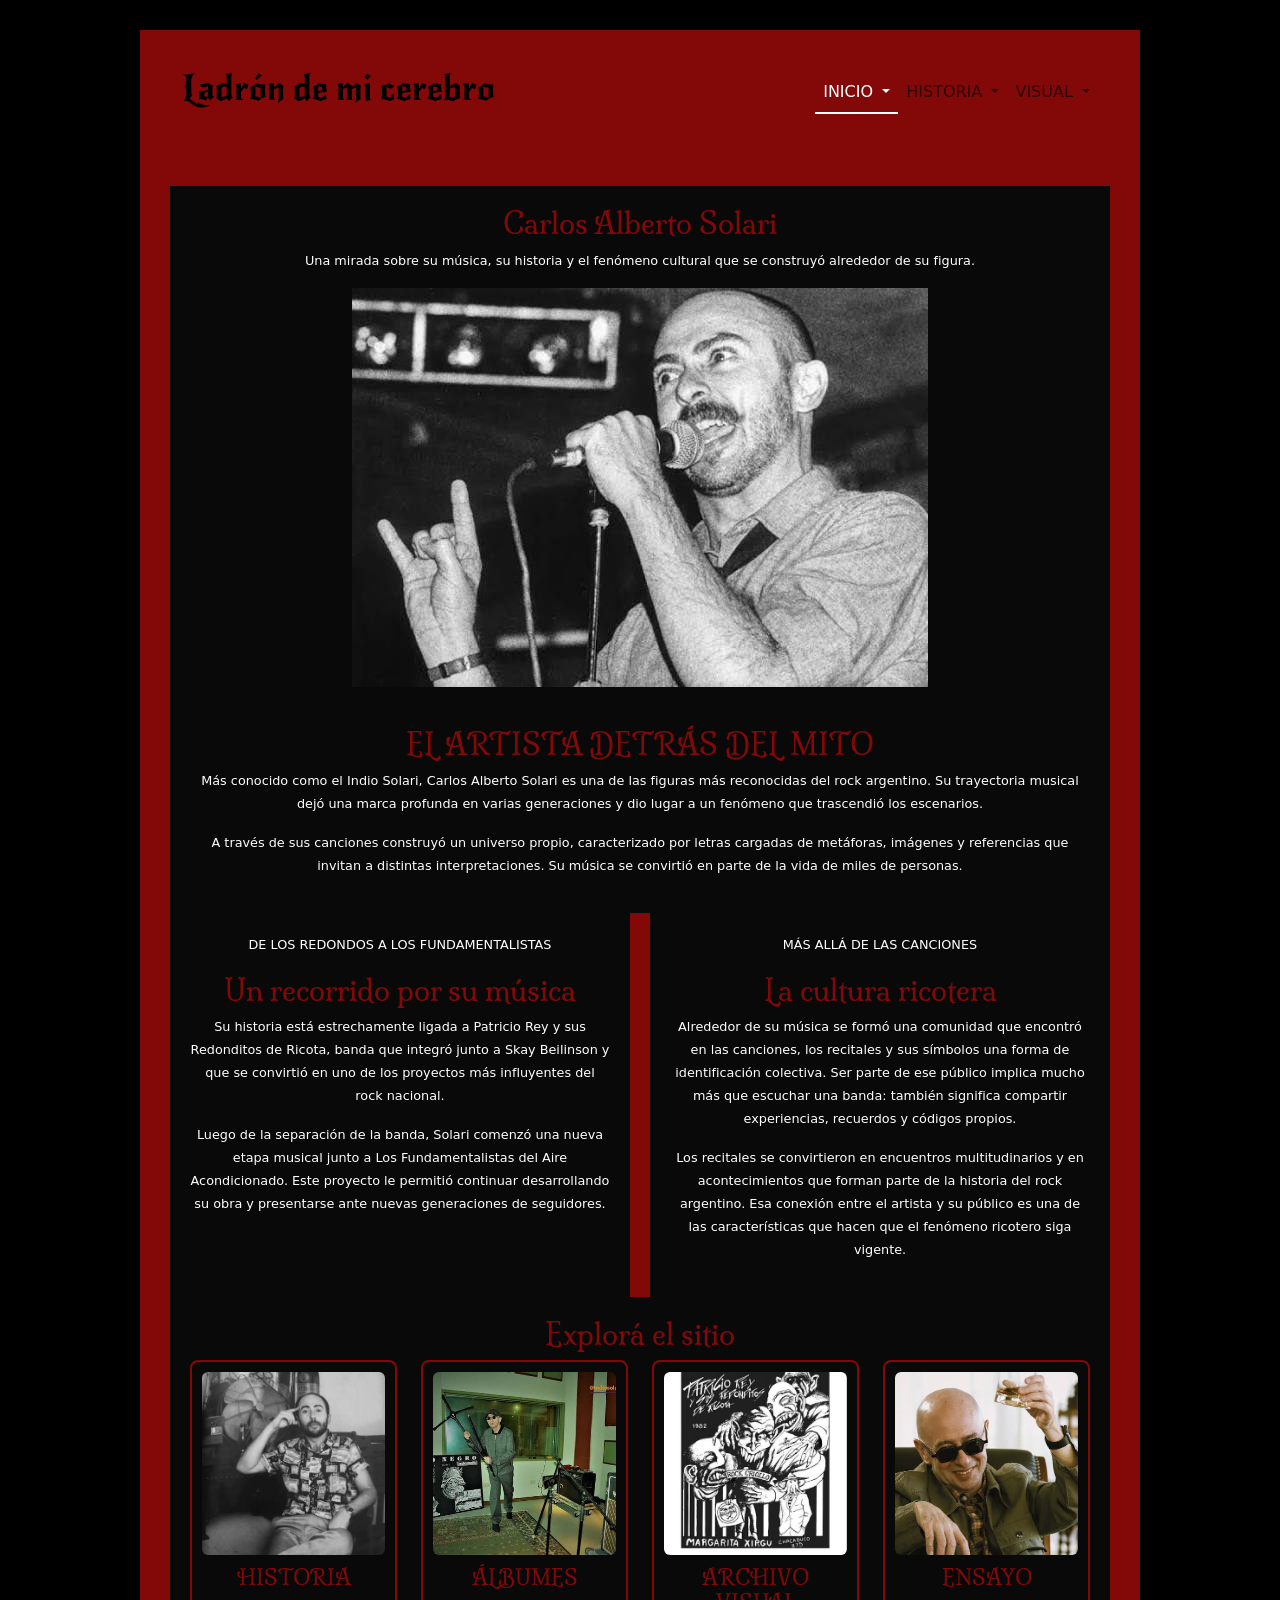
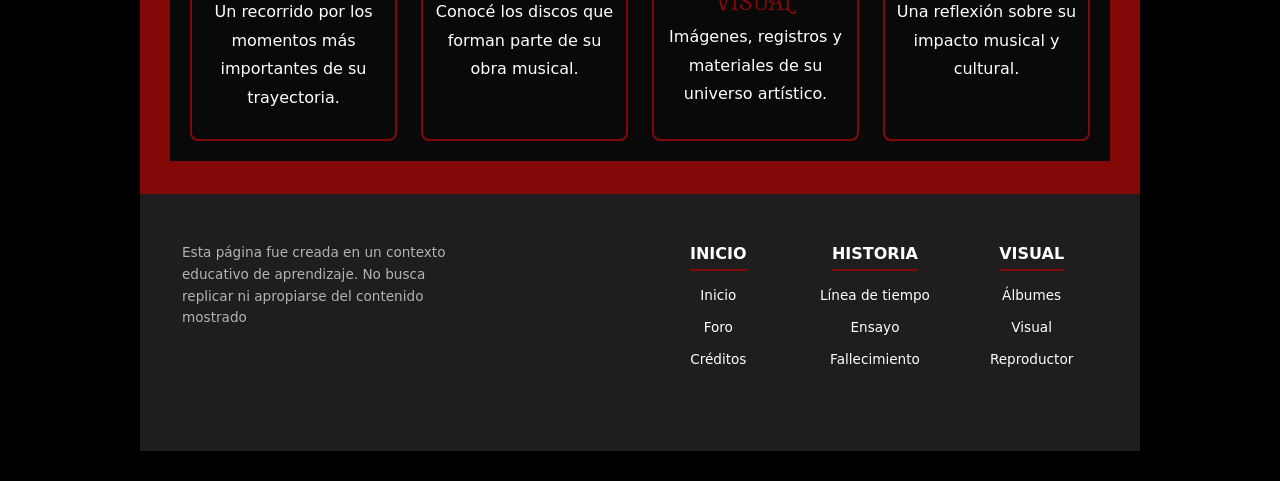
==== commit 2fd6084d: "Arreglos línea de tiempo y footer Sumé la posibilidad de parar el recorrido en la línea de tiempo. F" ====
--- a/index.html
+++ b/index.html
@@ -219,8 +219,50 @@
 
 </main>
 
-<footer>
-    <p>LADRÓN DE MI CEREBRO </p>
+<footer id="piePagina" class="py-5">
+    <div class="container">
+        <div class="row">
+
+            <!-- Texto aclaratorio (izquierda) -->
+            <div class="col-12 col-lg-4 mb-4 text-center text-lg-start">
+                 <p class="texto-pie mx-auto mx-lg-0">
+                    Esta página fue creada en un contexto educativo de aprendizaje.
+                    No busca replicar ni apropiarse del contenido mostrado
+                </p>
+            </div>
+
+            <!-- INICIO -->
+            <div class="col-4 col-lg-2 offset-lg-2 mb-3 text-center">
+                <h3>Inicio</h3>
+                <ul class="list-unstyled">
+                    <li class="mb-2"><a href="index.html">Inicio</a></li>
+                    <li class="mb-2"><a href="contacto.html">Foro</a></li>
+                    <li class="mb-2"><a href="creditos.html">Créditos</a></li>
+                </ul>
+            </div>
+
+            <!-- HISTORIA -->
+            <div class="col-4 col-lg-2 mb-3 text-center">
+                <h3>Historia</h3>
+                <ul class="list-unstyled">
+                    <li class="mb-2"><a href="linea-de-tiempo.html">Línea de tiempo</a></li>
+                    <li class="mb-2"><a href="ensayo.html">Ensayo</a></li>
+                    <li class="mb-2"><a href="fallecimiento.html">Fallecimiento</a></li>
+                </ul>
+            </div>
+
+            <!-- VISUAL -->
+            <div class="col-4 col-lg-2 mb-3 text-center">
+                <h3>Visual</h3>
+                <ul class="list-unstyled">
+                    <li class="mb-2"><a href="albumes.html">Álbumes</a></li>
+                    <li class="mb-2"><a href="historia-visual.html">Visual</a></li>
+                    <li class="mb-2"><a href="reproductor.html">Reproductor</a></li>
+                </ul>
+            </div>
+
+        </div>
+    </div>
 </footer>
 
 <script src="https://cdn.jsdelivr.net/npm/bootstrap@5.3.8/dist/js/bootstrap.bundle.min.js"></script>
--- a/estilos/nuestro.css
+++ b/estilos/nuestro.css
@@ -268,6 +268,27 @@
     margin: 0 auto 1rem;
 }
 
+/* Aviso fijo para pausar o retomar el recorrido de la línea de tiempo */
+#avisoRecorrido {
+    position: fixed;
+    bottom: 20px;
+    left: 50%;
+    transform: translateX(-50%);
+    background-color: #1e1e1e;
+    color: #ffffff;
+    padding: 8px 18px;
+    border-radius: 30px;
+    font-size: 0.9rem;
+    margin: 0;
+    z-index: 10;
+}
+
+#avisoRecorrido.pausado {
+    background-color: #c0392b;
+}
+
+
+
 /* Ventana emergente de los álbumes */
 #modalAlbum .modal-content {
     background-color: black;
@@ -389,4 +410,44 @@
 .navbar .dropdown-item.active {
     background-color: rgb(131, 9, 9);
     color: white;
+}
+
+/* Footer */
+
+
+/* Se usa #piePagina para ganarle a Bootstrap y a las reglas generales del sitio */
+#piePagina {
+    background-color: #1e1e1e;
+    color: #ffffff;
+    border-top: 3px solid rgb(131, 9, 9);
+    text-align: left;
+}
+
+#piePagina .texto-pie {
+    color: #b3b3b3;
+    font-size: 0.85rem;
+    line-height: 1.6;
+    max-width: 300px;
+}
+
+/* Títulos de cada lista: Inicio, Historia, Visual */
+#piePagina h3 {
+    color: #ffffff;
+    font-size: 1rem;
+    font-weight: 700;
+    text-transform: uppercase;   /* en mayúsculas, como en el menú */
+    padding-bottom: 6px;
+    margin-bottom: 12px;
+    border-bottom: 2px solid rgb(131, 9, 9);
+    display: inline-block;
+}
+
+#piePagina a {
+    color: #ffffff;
+    font-size: 0.85rem;
+    text-decoration: none;
+}
+
+#piePagina a:hover {
+    color: #c0392b;
 }
